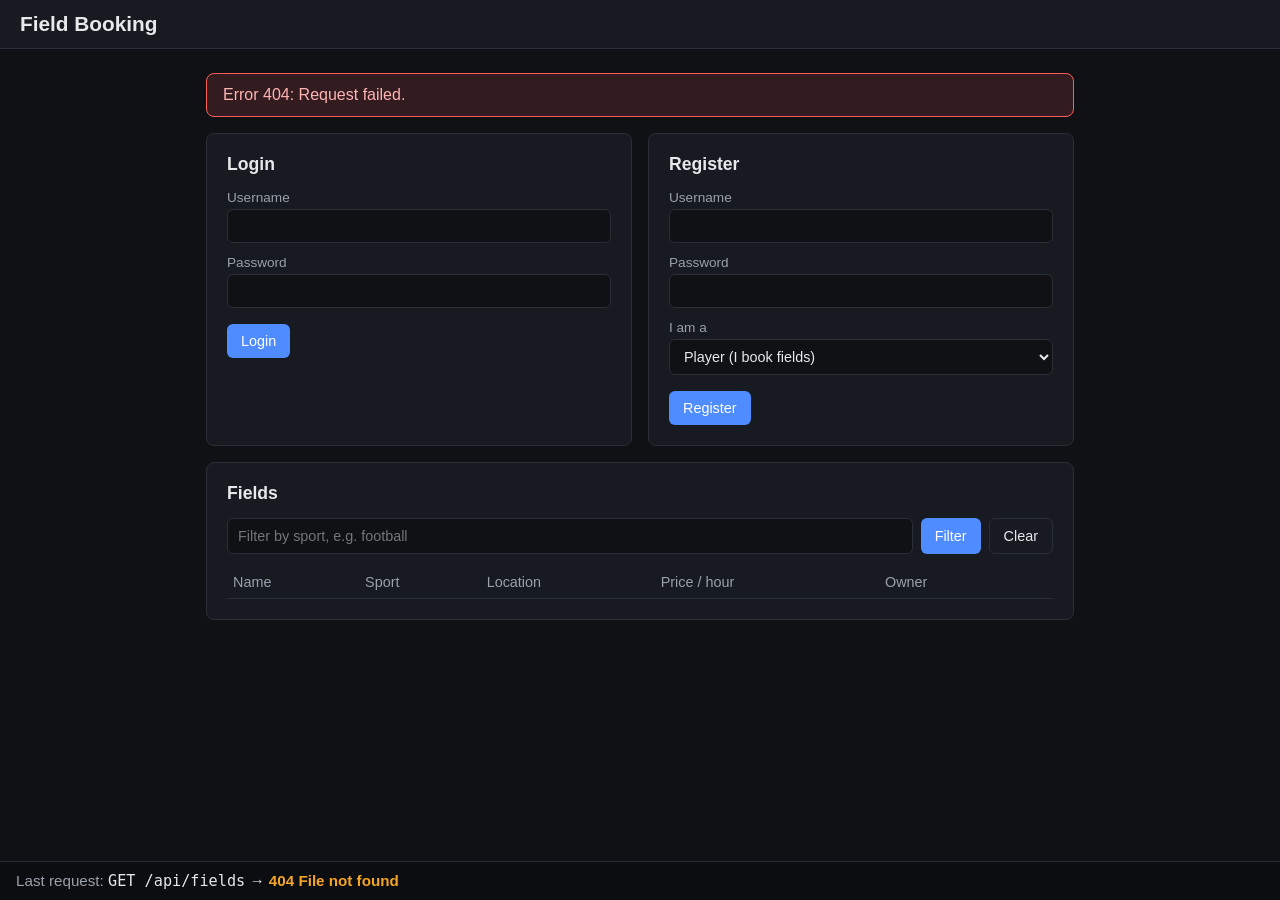
==== static/index.html @ 5886ec9e "Add web client served by the Python server (stage 4) Server: - Serve the client from static/: GET / " ====
<!DOCTYPE html>
<html lang="en">
<head>
  <meta charset="UTF-8" />
  <meta name="viewport" content="width=device-width, initial-scale=1.0" />
  <title>Field Booking</title>
  <link rel="stylesheet" href="style.css" />
</head>
<body>
  <!--
    Single page app: all screens are <section> elements in this file.
    script.js shows or hides them depending on who is logged in:
      logged out -> auth + fields
      player     -> fields + player section
      owner      -> fields + owner section
    Forms have no "required" attributes on purpose: the server does all the
    validation, so during the demo we can see its 400 errors.
  -->
  <header class="topbar">
    <h1>Field Booking</h1>
    <div id="userBar" class="user-bar hidden">
      <span>Logged in as <strong id="userName"></strong> (<span id="userRole"></span>)</span>
      <button id="logoutBtn" class="secondary">Logout</button>
    </div>
  </header>

  <main class="container">
    <!-- Messages from the client: red for errors, green for success -->
    <div id="message" class="message hidden" role="alert"></div>

    <!-- ===================== Logged out: login and register ===================== -->
    <section id="authSection" class="card-row">
      <form id="loginForm" class="card">
        <h2>Login</h2>
        <label for="loginUsername">Username</label>
        <input id="loginUsername" autocomplete="username" />
        <label for="loginPassword">Password</label>
        <input id="loginPassword" type="password" autocomplete="current-password" />
        <button type="submit">Login</button>
      </form>

      <form id="registerForm" class="card">
        <h2>Register</h2>
        <label for="registerUsername">Username</label>
        <input id="registerUsername" autocomplete="username" />
        <label for="registerPassword">Password</label>
        <input id="registerPassword" type="password" autocomplete="new-password" />
        <label for="registerRole">I am a</label>
        <select id="registerRole">
          <option value="player">Player (I book fields)</option>
          <option value="owner">Owner (I list my fields)</option>
        </select>
        <button type="submit">Register</button>
      </form>
    </section>

    <!-- ===================== Everyone: browse fields ===================== -->
    <section class="card">
      <h2>Fields</h2>
      <form id="filterForm" class="inline-form">
        <input id="sportFilter" placeholder="Filter by sport, e.g. football" />
        <button type="submit">Filter</button>
        <button type="button" id="clearFilterBtn" class="secondary">Clear</button>
      </form>
      <table>
        <thead>
          <tr><th>Name</th><th>Sport</th><th>Location</th><th>Price / hour</th><th>Owner</th><th></th></tr>
        </thead>
        <tbody id="fieldsTable"></tbody>
      </table>
    </section>

    <!-- ===================== Player only ===================== -->
    <section id="playerSection" class="hidden">
      <div class="card">
        <h2>Book a slot</h2>
        <div class="grid">
          <div>
            <label for="bookField">Field</label>
            <select id="bookField"></select>
          </div>
          <div>
            <label for="bookDate">Date</label>
            <input id="bookDate" type="date" />
          </div>
        </div>
        <button id="showSlotsBtn" class="secondary">Show booked slots</button>

        <h3>Already booked on this day</h3>
        <ul id="bookedSlots" class="slots"><li class="muted">Choose a field and a date.</li></ul>

        <div class="grid">
          <div>
            <label for="bookStart">From</label>
            <select id="bookStart"></select>
          </div>
          <div>
            <label for="bookEnd">To</label>
            <select id="bookEnd"></select>
          </div>
        </div>
        <button id="bookBtn">Book</button>
      </div>

      <div class="card">
        <h2>My bookings</h2>
        <table>
          <thead>
            <tr><th>Date</th><th>Time</th><th>Field</th><th>Location</th><th>Total</th><th></th></tr>
          </thead>
          <tbody id="myBookingsTable"></tbody>
        </table>
      </div>
    </section>

    <!-- ===================== Owner only ===================== -->
    <section id="ownerSection" class="hidden">
      <div class="card">
        <h2>My fields</h2>
        <table>
          <thead>
            <tr><th>Name</th><th>Sport</th><th>Location</th><th>Price / hour</th><th></th></tr>
          </thead>
          <tbody id="myFieldsTable"></tbody>
        </table>
      </div>

      <!-- The same form adds a new field or edits an existing one. -->
      <form id="fieldForm" class="card">
        <h2 id="fieldFormTitle">Add a field</h2>
        <input id="fieldId" type="hidden" />
        <div class="grid">
          <div>
            <label for="fieldName">Name</label>
            <input id="fieldName" />
          </div>
          <div>
            <label for="fieldSport">Sport</label>
            <input id="fieldSport" />
          </div>
          <div>
            <label for="fieldLocation">Location</label>
            <input id="fieldLocation" />
          </div>
          <div>
            <label for="fieldPrice">Price per hour</label>
            <input id="fieldPrice" type="number" step="any" />
          </div>
        </div>
        <button type="submit" id="fieldSubmitBtn">Add field</button>
        <button type="button" id="cancelEditBtn" class="secondary hidden">Cancel editing</button>
      </form>

      <div class="card">
        <h2>Bookings of my field</h2>
        <div class="grid">
          <div>
            <label for="ownerBookingsField">Field</label>
            <select id="ownerBookingsField"></select>
          </div>
          <div>
            <label for="ownerBookingsDate">Date</label>
            <input id="ownerBookingsDate" type="date" />
          </div>
        </div>
        <button id="ownerBookingsBtn" class="secondary">Show bookings</button>
        <ul id="ownerBookings" class="slots"><li class="muted">Choose a field and a date.</li></ul>
      </div>
    </section>
  </main>

  <!-- Shows the last API calls, so the HTTP status codes are visible in the demo -->
  <footer id="lastRequest" class="last-request">
    Last request: <span class="muted">none yet</span>
  </footer>

  <script src="script.js"></script>
</body>
</html>
---- static/style.css ----
/* Styles for the field booking client. Plain CSS, no framework. */

:root {
  --bg: #0f1115;
  --card: #171a21;
  --border: #2a2e37;
  --text: #e6e8eb;
  --muted: #9aa1ac;
  --accent: #4f8cff;
  --ok: #3ecf8e;
  --warn: #f5a524;
  --error: #ff5c5c;
}

* {
  box-sizing: border-box;
}

body {
  margin: 0;
  font-family: -apple-system, BlinkMacSystemFont, "Segoe UI", Roboto, sans-serif;
  background: var(--bg);
  color: var(--text);
  padding-bottom: 120px; /* room for the fixed "Last request" panel */
}

.hidden {
  display: none !important;
}

.muted {
  color: var(--muted);
}

/* ---------- Top bar ---------- */

.topbar {
  display: flex;
  flex-wrap: wrap;
  align-items: center;
  justify-content: space-between;
  gap: 12px;
  padding: 12px 20px;
  border-bottom: 1px solid var(--border);
  background: var(--card);
}

.topbar h1 {
  font-size: 1.3rem;
  margin: 0;
}

.user-bar {
  display: flex;
  align-items: center;
  gap: 12px;
}

.user-bar button {
  margin-top: 0;
}

/* ---------- Layout ---------- */

.container {
  max-width: 900px;
  margin: 0 auto;
  padding: 24px 16px;
}

.card {
  background: var(--card);
  border: 1px solid var(--border);
  border-radius: 8px;
  padding: 20px;
  margin-bottom: 16px;
  overflow-x: auto; /* wide tables scroll inside the card on small screens */
}

.card h2 {
  margin-top: 0;
  font-size: 1.1rem;
}

.card h3 {
  font-size: 0.95rem;
  margin: 20px 0 8px;
}

/* Login and Register side by side, stacked on small screens */
.card-row {
  display: grid;
  grid-template-columns: repeat(auto-fit, minmax(260px, 1fr));
  gap: 16px;
}

/* Two inputs per line, one per line on small screens */
.grid {
  display: grid;
  grid-template-columns: repeat(auto-fit, minmax(200px, 1fr));
  gap: 0 16px;
}

.inline-form {
  display: flex;
  flex-wrap: wrap;
  gap: 8px;
  margin-bottom: 12px;
}

.inline-form input {
  flex: 1 1 200px;
}

.inline-form button {
  margin-top: 0;
}

/* ---------- Form controls ---------- */

label {
  display: block;
  font-size: 0.85rem;
  color: var(--muted);
  margin-top: 12px;
  margin-bottom: 4px;
}

input, select {
  width: 100%;
  background: var(--bg);
  border: 1px solid var(--border);
  border-radius: 6px;
  padding: 8px 10px;
  color: var(--text);
  font-family: inherit;
  font-size: 0.9rem;
}

button {
  margin-top: 16px;
  background: var(--accent);
  color: white;
  border: none;
  border-radius: 6px;
  padding: 9px 14px;
  font-size: 0.9rem;
  cursor: pointer;
}

button:hover {
  filter: brightness(1.1);
}

button.secondary {
  background: transparent;
  border: 1px solid var(--border);
  color: var(--text);
}

button.danger {
  background: transparent;
  border: 1px solid var(--error);
  color: var(--error);
}

/* ---------- Tables and lists ---------- */

table {
  width: 100%;
  border-collapse: collapse;
  font-size: 0.9rem;
}

th, td {
  text-align: left;
  padding: 8px 6px;
  border-bottom: 1px solid var(--border);
}

th {
  color: var(--muted);
  font-weight: normal;
}

td.actions {
  white-space: nowrap;
  text-align: right;
}

td.actions button {
  margin: 0 0 0 6px;
  padding: 5px 10px;
  font-size: 0.8rem;
}

.slots {
  list-style: none;
  padding: 0;
  margin: 8px 0;
}

.slots li {
  padding: 6px 10px;
  margin-bottom: 4px;
  border-radius: 6px;
}

.slots li.taken {
  background: rgba(255, 92, 92, 0.12);
  border-left: 3px solid var(--error);
}

/* ---------- Messages ---------- */

.message {
  padding: 12px 16px;
  border-radius: 8px;
  margin-bottom: 16px;
  font-weight: 500;
}

.message.error {
  background: rgba(255, 92, 92, 0.15);
  border: 1px solid var(--error);
  color: #ffb3b3;
}

.message.success {
  background: rgba(62, 207, 142, 0.12);
  border: 1px solid var(--ok);
  color: #a6f0cd;
}

/* ---------- "Last request" panel (fixed at the bottom) ---------- */

.last-request {
  position: fixed;
  left: 0;
  right: 0;
  bottom: 0;
  padding: 10px 16px;
  background: #0b0d11;
  border-top: 1px solid var(--border);
  font-size: 0.85rem;
  overflow-wrap: anywhere;
}

.last-request code {
  font-family: "SFMono-Regular", Consolas, monospace;
}

/* The newest request is larger; older ones are smaller and dimmed. */
.last-request .newest {
  font-size: 0.95rem;
}

.last-request .older {
  font-size: 0.75rem;
  opacity: 0.6;
}

.status-ok {
  color: var(--ok);
}

.status-warn {
  color: var(--warn);
}

.status-error {
  color: var(--error);
}
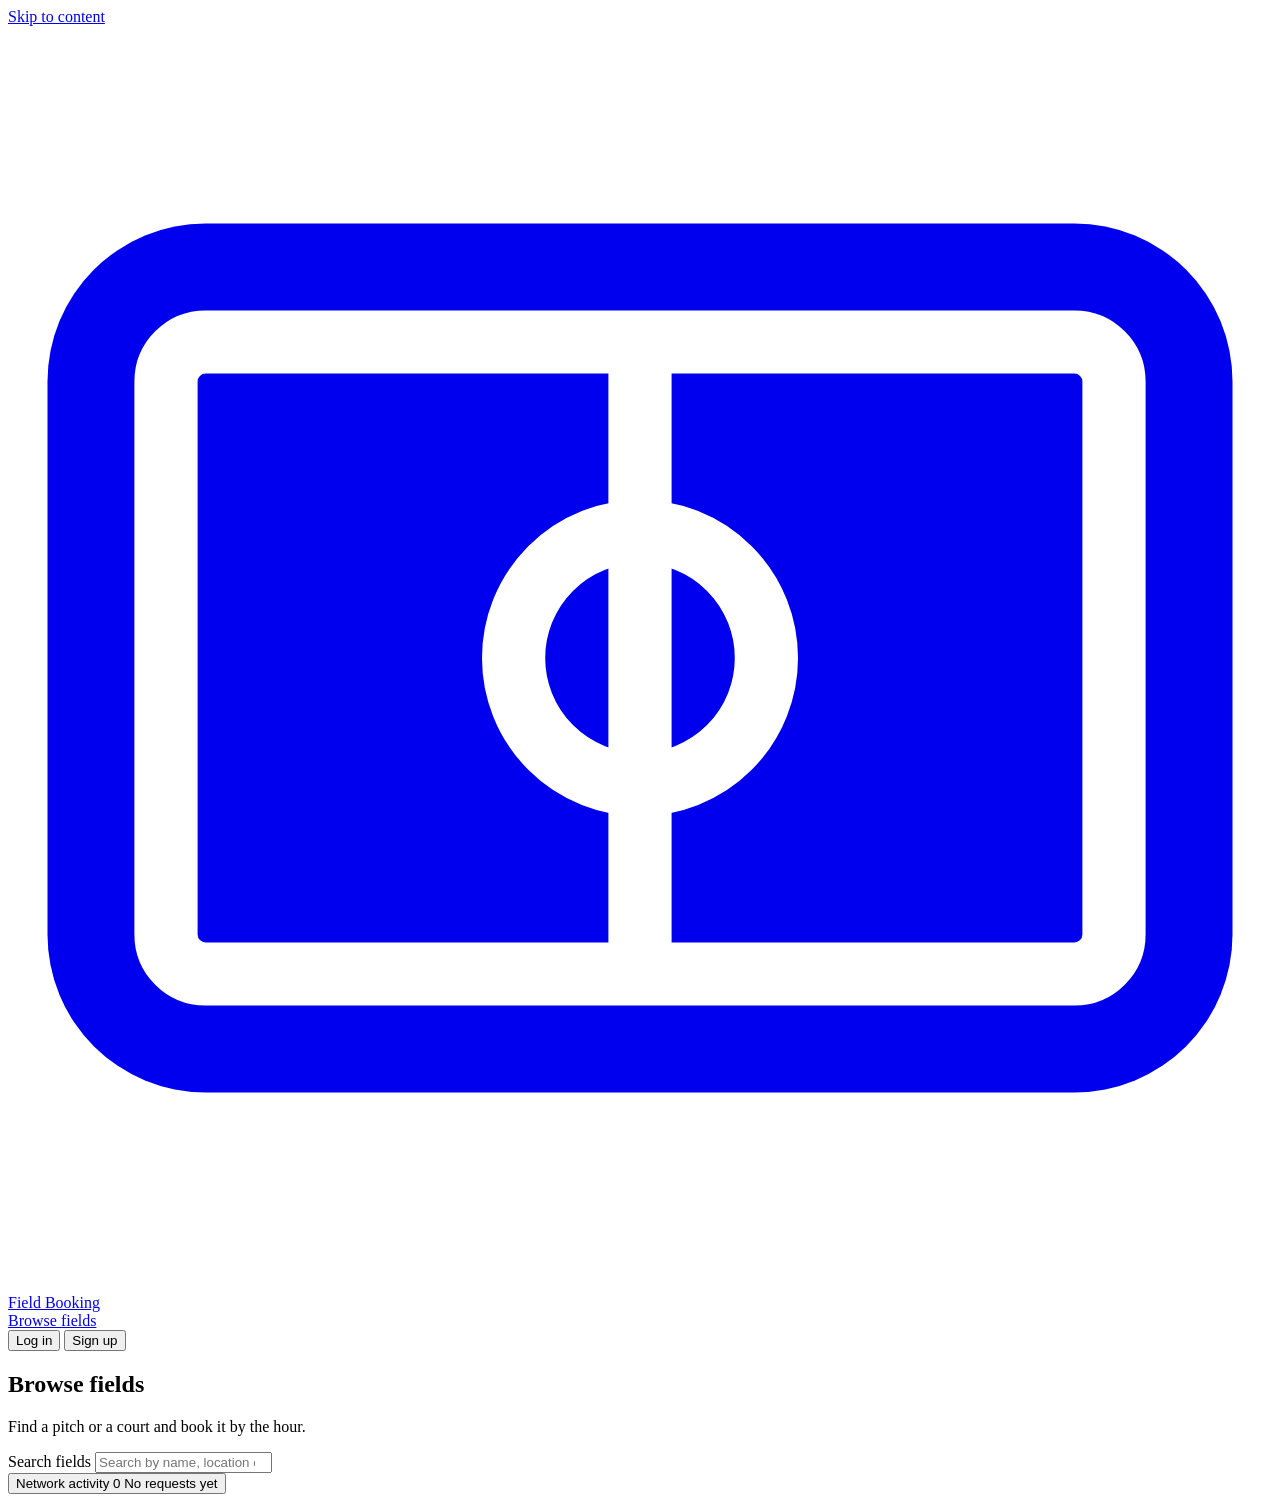
==== commit 08ca1acd: "Redesign the web client Split the client into static/index.html, css/style.css, js/api.js (the singl" ====
--- a/static/index.html
+++ b/static/index.html
@@ -4,176 +4,309 @@
   <meta charset="UTF-8" />
   <meta name="viewport" content="width=device-width, initial-scale=1.0" />
   <title>Field Booking</title>
-  <link rel="stylesheet" href="style.css" />
+  <link rel="icon" href="/favicon.svg" type="image/svg+xml" />
+  <link rel="stylesheet" href="/css/style.css" />
 </head>
 <body>
   <!--
-    Single page app: all screens are <section> elements in this file.
-    script.js shows or hides them depending on who is logged in:
-      logged out -> auth + fields
-      player     -> fields + player section
-      owner      -> fields + owner section
-    Forms have no "required" attributes on purpose: the server does all the
-    validation, so during the demo we can see its 400 errors.
+    Single page app. Every screen is a <section class="view"> in this file;
+    js/app.js shows one of them depending on the address after "#":
+      #/fields         Browse fields (everyone)
+      #/fields/<id>    Field page with the hourly slot grid (everyone)
+      #/my-bookings    My bookings (players)
+      #/my-fields      My fields dashboard (owners)
+    Forms have "novalidate" and no "required" attributes on purpose: the
+    browser never blocks a request, the server does all the validation, so
+    its real 400/401/403/409 answers appear on screen and in Wireshark.
   -->
-  <header class="topbar">
-    <h1>Field Booking</h1>
-    <div id="userBar" class="user-bar hidden">
-      <span>Logged in as <strong id="userName"></strong> (<span id="userRole"></span>)</span>
-      <button id="logoutBtn" class="secondary">Logout</button>
+  <a class="skip-link" href="#main">Skip to content</a>
+
+  <!-- ===================== Top navigation bar ===================== -->
+  <header class="navbar">
+    <div class="navbar-inner">
+      <a class="brand" href="#/fields">
+        <!-- Logo: a football pitch seen from above -->
+        <svg class="brand-logo" viewBox="0 0 32 32" aria-hidden="true">
+          <rect x="1" y="5" width="30" height="22" rx="4" fill="currentColor" />
+          <g fill="none" stroke="#fff" stroke-width="1.6">
+            <rect x="4" y="8" width="24" height="16" rx="1" />
+            <line x1="16" y1="8" x2="16" y2="24" />
+            <circle cx="16" cy="16" r="3.2" />
+          </g>
+        </svg>
+        <span>Field Booking</span>
+      </a>
+
+      <nav class="nav-links" aria-label="Main">
+        <a href="#/fields" data-nav="fields">Browse fields</a>
+        <a href="#/my-bookings" data-nav="my-bookings" data-role="player" hidden>My bookings</a>
+        <a href="#/my-fields" data-nav="my-fields" data-role="owner" hidden>My fields</a>
+      </nav>
+
+      <!-- Shown to guests -->
+      <div id="navGuest" class="nav-account">
+        <button type="button" id="navLoginBtn" class="btn btn-ghost">Log in</button>
+        <button type="button" id="navSignupBtn" class="btn btn-primary">Sign up</button>
+      </div>
+
+      <!-- Shown when logged in -->
+      <div id="navUser" class="nav-account" hidden>
+        <span class="nav-user">
+          <span id="navUsername" class="nav-username"></span>
+          <span id="navRole" class="badge"></span>
+        </span>
+        <button type="button" id="logoutBtn" class="btn btn-ghost">Log out</button>
+      </div>
     </div>
   </header>
 
-  <main class="container">
-    <!-- Messages from the client: red for errors, green for success -->
-    <div id="message" class="message hidden" role="alert"></div>
-
-    <!-- ===================== Logged out: login and register ===================== -->
-    <section id="authSection" class="card-row">
-      <form id="loginForm" class="card">
-        <h2>Login</h2>
-        <label for="loginUsername">Username</label>
-        <input id="loginUsername" autocomplete="username" />
-        <label for="loginPassword">Password</label>
-        <input id="loginPassword" type="password" autocomplete="current-password" />
-        <button type="submit">Login</button>
-      </form>
-
-      <form id="registerForm" class="card">
-        <h2>Register</h2>
-        <label for="registerUsername">Username</label>
-        <input id="registerUsername" autocomplete="username" />
-        <label for="registerPassword">Password</label>
-        <input id="registerPassword" type="password" autocomplete="new-password" />
-        <label for="registerRole">I am a</label>
-        <select id="registerRole">
-          <option value="player">Player (I book fields)</option>
-          <option value="owner">Owner (I list my fields)</option>
-        </select>
-        <button type="submit">Register</button>
-      </form>
+  <!-- Shown by js/api.js when a request gets no HTTP answer at all -->
+  <div id="offlineBanner" class="banner" role="alert" hidden>
+    <div class="banner-inner">
+      <span><strong>Cannot reach the server.</strong>
+        Check that server.py is running and that this computer is on the same network.</span>
+      <button type="button" id="retryBtn" class="btn btn-small btn-light">Retry</button>
+    </div>
+  </div>
+
+  <main id="main" class="container" tabindex="-1">
+
+    <!-- ===================== Browse fields ===================== -->
+    <section id="view-fields" class="view" aria-labelledby="fieldsTitle">
+      <div class="page-header">
+        <div>
+          <h1 id="fieldsTitle">Browse fields</h1>
+          <p class="page-subtitle">Find a pitch or a court and book it by the hour.</p>
+        </div>
+      </div>
+
+      <div class="toolbar">
+        <label class="search">
+          <span class="visually-hidden">Search fields</span>
+          <input id="searchInput" type="search" placeholder="Search by name, location or owner" autocomplete="off" />
+        </label>
+        <div id="sportChips" class="chips" role="group" aria-label="Filter by sport"></div>
+      </div>
+
+      <div id="fieldsState"></div>
+      <div id="fieldsGrid" class="card-grid"></div>
     </section>
 
-    <!-- ===================== Everyone: browse fields ===================== -->
-    <section class="card">
-      <h2>Fields</h2>
-      <form id="filterForm" class="inline-form">
-        <input id="sportFilter" placeholder="Filter by sport, e.g. football" />
-        <button type="submit">Filter</button>
-        <button type="button" id="clearFilterBtn" class="secondary">Clear</button>
-      </form>
-      <table>
-        <thead>
-          <tr><th>Name</th><th>Sport</th><th>Location</th><th>Price / hour</th><th>Owner</th><th></th></tr>
-        </thead>
-        <tbody id="fieldsTable"></tbody>
-      </table>
+    <!-- ===================== Field page and booking ===================== -->
+    <section id="view-field" class="view" aria-labelledby="fieldName" hidden>
+      <a class="back-link" href="#/fields">&larr; All fields</a>
+      <div id="fieldState"></div>
+
+      <div id="fieldContent" hidden>
+        <article class="card field-hero">
+          <div class="field-hero-main">
+            <span id="fieldSport" class="tag"></span>
+            <h1 id="fieldName"></h1>
+            <dl class="details">
+              <div><dt>Location</dt><dd id="fieldLocation"></dd></div>
+              <div><dt>Owner</dt><dd id="fieldOwner"></dd></div>
+            </dl>
+          </div>
+          <div class="field-hero-price">
+            <span id="fieldPrice" class="price-big"></span>
+            <span class="muted">per hour</span>
+          </div>
+        </article>
+
+        <div class="booking-layout">
+          <section class="card" aria-labelledby="slotsTitle">
+            <div class="card-header">
+              <h2 id="slotsTitle">Choose your time</h2>
+              <label class="date-field">
+                <span>Date</span>
+                <input id="bookDate" type="date" />
+              </label>
+            </div>
+            <p class="muted small">Click a start hour, then an end hour. Each slot is one hour.</p>
+            <ul class="legend" aria-label="Legend">
+              <li><span class="legend-swatch swatch-free"></span>Free</li>
+              <li><span class="legend-swatch swatch-selected"></span>Selected</li>
+              <li><span class="legend-swatch swatch-booked"></span>Booked</li>
+            </ul>
+            <div id="slotsState"></div>
+            <div id="slotGrid" class="slot-grid" role="group" aria-label="Hourly slots"></div>
+          </section>
+
+          <aside class="card summary" aria-labelledby="summaryTitle">
+            <h2 id="summaryTitle">Your booking</h2>
+            <dl class="summary-rows">
+              <div><dt>Date</dt><dd id="summaryDate"></dd></div>
+              <div><dt>Time</dt><dd id="summaryTime"></dd></div>
+              <div><dt>Price</dt><dd id="summaryCalc"></dd></div>
+            </dl>
+            <div class="summary-total">
+              <span>Total</span>
+              <strong id="summaryTotal"></strong>
+            </div>
+            <ul id="bookHints" class="hints"></ul>
+            <p id="bookError" class="form-error" role="alert" hidden></p>
+            <button type="button" id="bookBtn" class="btn btn-primary btn-block">Book</button>
+            <button type="button" id="clearSelectionBtn" class="btn btn-link btn-block">Clear selection</button>
+          </aside>
+        </div>
+      </div>
     </section>
 
-    <!-- ===================== Player only ===================== -->
-    <section id="playerSection" class="hidden">
-      <div class="card">
-        <h2>Book a slot</h2>
-        <div class="grid">
-          <div>
-            <label for="bookField">Field</label>
-            <select id="bookField"></select>
+    <!-- ===================== My bookings (players) ===================== -->
+    <section id="view-my-bookings" class="view" aria-labelledby="myBookingsTitle" hidden>
+      <div class="page-header">
+        <div>
+          <h1 id="myBookingsTitle">My bookings</h1>
+          <p class="page-subtitle">Your upcoming games and your booking history.</p>
+        </div>
+        <a class="btn btn-ghost" href="#/fields">Book another field</a>
+      </div>
+      <div id="myBookingsState"></div>
+      <div id="myBookingsContent" hidden>
+        <h2 class="section-title">Upcoming <span id="upcomingCount" class="count"></span></h2>
+        <div id="upcomingList" class="booking-list"></div>
+        <h2 class="section-title">Past <span id="pastCount" class="count"></span></h2>
+        <div id="pastList" class="booking-list"></div>
+      </div>
+    </section>
+
+    <!-- ===================== My fields (owners) ===================== -->
+    <section id="view-my-fields" class="view" aria-labelledby="myFieldsTitle" hidden>
+      <div class="page-header">
+        <div>
+          <h1 id="myFieldsTitle">My fields</h1>
+          <p class="page-subtitle">Manage your fields and see who booked them.</p>
+        </div>
+        <button type="button" id="addFieldBtn" class="btn btn-primary">+ Add field</button>
+      </div>
+      <div id="myFieldsState"></div>
+      <div id="myFieldsGrid" class="card-grid"></div>
+
+      <section id="timelineCard" class="card timeline-card" aria-labelledby="timelineTitle" hidden>
+        <div class="card-header">
+          <h2 id="timelineTitle">Bookings by day</h2>
+          <div class="timeline-controls">
+            <label class="date-field">
+              <span>Field</span>
+              <select id="timelineField"></select>
+            </label>
+            <label class="date-field">
+              <span>Date</span>
+              <input id="timelineDate" type="date" />
+            </label>
           </div>
-          <div>
-            <label for="bookDate">Date</label>
-            <input id="bookDate" type="date" />
-          </div>
-        </div>
-        <button id="showSlotsBtn" class="secondary">Show booked slots</button>
-
-        <h3>Already booked on this day</h3>
-        <ul id="bookedSlots" class="slots"><li class="muted">Choose a field and a date.</li></ul>
-
-        <div class="grid">
-          <div>
-            <label for="bookStart">From</label>
-            <select id="bookStart"></select>
-          </div>
-          <div>
-            <label for="bookEnd">To</label>
-            <select id="bookEnd"></select>
-          </div>
-        </div>
-        <button id="bookBtn">Book</button>
-      </div>
-
-      <div class="card">
-        <h2>My bookings</h2>
-        <table>
-          <thead>
-            <tr><th>Date</th><th>Time</th><th>Field</th><th>Location</th><th>Total</th><th></th></tr>
-          </thead>
-          <tbody id="myBookingsTable"></tbody>
-        </table>
-      </div>
-    </section>
-
-    <!-- ===================== Owner only ===================== -->
-    <section id="ownerSection" class="hidden">
-      <div class="card">
-        <h2>My fields</h2>
-        <table>
-          <thead>
-            <tr><th>Name</th><th>Sport</th><th>Location</th><th>Price / hour</th><th></th></tr>
-          </thead>
-          <tbody id="myFieldsTable"></tbody>
-        </table>
-      </div>
-
-      <!-- The same form adds a new field or edits an existing one. -->
-      <form id="fieldForm" class="card">
-        <h2 id="fieldFormTitle">Add a field</h2>
-        <input id="fieldId" type="hidden" />
-        <div class="grid">
-          <div>
-            <label for="fieldName">Name</label>
-            <input id="fieldName" />
-          </div>
-          <div>
-            <label for="fieldSport">Sport</label>
-            <input id="fieldSport" />
-          </div>
-          <div>
-            <label for="fieldLocation">Location</label>
-            <input id="fieldLocation" />
-          </div>
-          <div>
-            <label for="fieldPrice">Price per hour</label>
-            <input id="fieldPrice" type="number" step="any" />
-          </div>
-        </div>
-        <button type="submit" id="fieldSubmitBtn">Add field</button>
-        <button type="button" id="cancelEditBtn" class="secondary hidden">Cancel editing</button>
-      </form>
-
-      <div class="card">
-        <h2>Bookings of my field</h2>
-        <div class="grid">
-          <div>
-            <label for="ownerBookingsField">Field</label>
-            <select id="ownerBookingsField"></select>
-          </div>
-          <div>
-            <label for="ownerBookingsDate">Date</label>
-            <input id="ownerBookingsDate" type="date" />
-          </div>
-        </div>
-        <button id="ownerBookingsBtn" class="secondary">Show bookings</button>
-        <ul id="ownerBookings" class="slots"><li class="muted">Choose a field and a date.</li></ul>
-      </div>
+        </div>
+        <p id="timelineSummary" class="muted small"></p>
+        <div id="timelineState"></div>
+        <div id="timeline" class="timeline"></div>
+      </section>
     </section>
   </main>
 
-  <!-- Shows the last API calls, so the HTTP status codes are visible in the demo -->
-  <footer id="lastRequest" class="last-request">
-    Last request: <span class="muted">none yet</span>
-  </footer>
-
-  <script src="script.js"></script>
+  <!-- ===================== Dialogs (native <dialog>: focus trap and Esc for free) ===================== -->
+
+  <!-- Log in / Sign up -->
+  <dialog id="authDialog" class="modal" aria-labelledby="authTitle">
+    <div class="modal-header">
+      <h2 id="authTitle">Welcome</h2>
+      <button type="button" class="icon-btn" data-close aria-label="Close">&times;</button>
+    </div>
+    <p id="authNotice" class="notice" hidden></p>
+
+    <div class="tabs" role="tablist" aria-label="Log in or sign up">
+      <button type="button" role="tab" id="loginTab" aria-controls="loginForm" aria-selected="true">Log in</button>
+      <button type="button" role="tab" id="signupTab" aria-controls="signupForm" aria-selected="false" tabindex="-1">Sign up</button>
+    </div>
+
+    <form id="loginForm" role="tabpanel" aria-labelledby="loginTab" novalidate>
+      <label for="loginUsername">Username</label>
+      <input id="loginUsername" autocomplete="username" />
+      <label for="loginPassword">Password</label>
+      <input id="loginPassword" type="password" autocomplete="current-password" />
+      <p class="form-error" role="alert" hidden></p>
+      <button type="submit" class="btn btn-primary btn-block">Log in</button>
+    </form>
+
+    <form id="signupForm" role="tabpanel" aria-labelledby="signupTab" novalidate hidden>
+      <fieldset class="role-picker">
+        <legend>How will you use Field Booking?</legend>
+        <label class="role-card">
+          <input type="radio" name="role" value="player" />
+          <span class="role-title">Player</span>
+          <span class="role-text">I want to book fields</span>
+        </label>
+        <label class="role-card">
+          <input type="radio" name="role" value="owner" />
+          <span class="role-title">Owner</span>
+          <span class="role-text">I want to list my fields</span>
+        </label>
+      </fieldset>
+      <label for="signupUsername">Username</label>
+      <input id="signupUsername" autocomplete="username" />
+      <label for="signupPassword">Password</label>
+      <input id="signupPassword" type="password" autocomplete="new-password" />
+      <p class="form-error" role="alert" hidden></p>
+      <button type="submit" class="btn btn-primary btn-block">Create account</button>
+    </form>
+  </dialog>
+
+  <!-- Add / edit a field (owners) -->
+  <dialog id="fieldDialog" class="modal" aria-labelledby="fieldDialogTitle">
+    <form id="fieldForm" novalidate>
+      <div class="modal-header">
+        <h2 id="fieldDialogTitle">Add a field</h2>
+        <button type="button" class="icon-btn" data-close aria-label="Close">&times;</button>
+      </div>
+      <label for="fieldFormName">Name</label>
+      <input id="fieldFormName" placeholder="e.g. Central Stadium" />
+      <label for="fieldFormSport">Sport</label>
+      <input id="fieldFormSport" list="sportList" placeholder="e.g. football" />
+      <datalist id="sportList"></datalist>
+      <label for="fieldFormLocation">Location</label>
+      <input id="fieldFormLocation" placeholder="e.g. Downtown" />
+      <label for="fieldFormPrice">Price per hour</label>
+      <input id="fieldFormPrice" type="number" step="any" placeholder="e.g. 120" />
+      <p class="form-error" role="alert" hidden></p>
+      <div class="modal-actions">
+        <button type="button" class="btn btn-ghost" data-close>Cancel</button>
+        <button type="submit" id="fieldFormSubmit" class="btn btn-primary">Add field</button>
+      </div>
+    </form>
+  </dialog>
+
+  <!-- Confirmation for Cancel booking / Delete field -->
+  <dialog id="confirmDialog" class="modal modal-small" aria-labelledby="confirmTitle">
+    <form method="dialog">
+      <h2 id="confirmTitle"></h2>
+      <p id="confirmMessage" class="muted"></p>
+      <div class="modal-actions">
+        <button value="cancel" id="confirmCancel" class="btn btn-ghost" autofocus></button>
+        <button value="confirm" id="confirmOk" class="btn btn-danger"></button>
+      </div>
+    </form>
+  </dialog>
+
+  <!-- Toast notifications appear here -->
+  <div id="toasts" class="toasts" popover="manual"></div>
+
+  <!-- ===================== Network activity drawer (filled by js/api.js) ===================== -->
+  <aside id="network" class="network" aria-label="Network activity">
+    <button type="button" id="networkToggle" class="network-bar" aria-expanded="false" aria-controls="networkPanel">
+      <span class="network-title">Network activity</span>
+      <span id="networkCount" class="count">0</span>
+      <span id="networkLatest" class="network-latest">No requests yet</span>
+      <span class="network-chevron" aria-hidden="true"></span>
+    </button>
+    <div id="networkPanel" class="network-panel" hidden>
+      <div class="network-head" aria-hidden="true">
+        <span>Time</span><span>Method</span><span>Path</span><span>Status</span><span>Duration</span>
+      </div>
+      <p id="networkEmpty" class="muted small network-empty">API requests will appear here, newest first.</p>
+      <div id="networkList"></div>
+    </div>
+  </aside>
+
+  <script src="/js/api.js"></script>
+  <script src="/js/app.js"></script>
 </body>
 </html>
